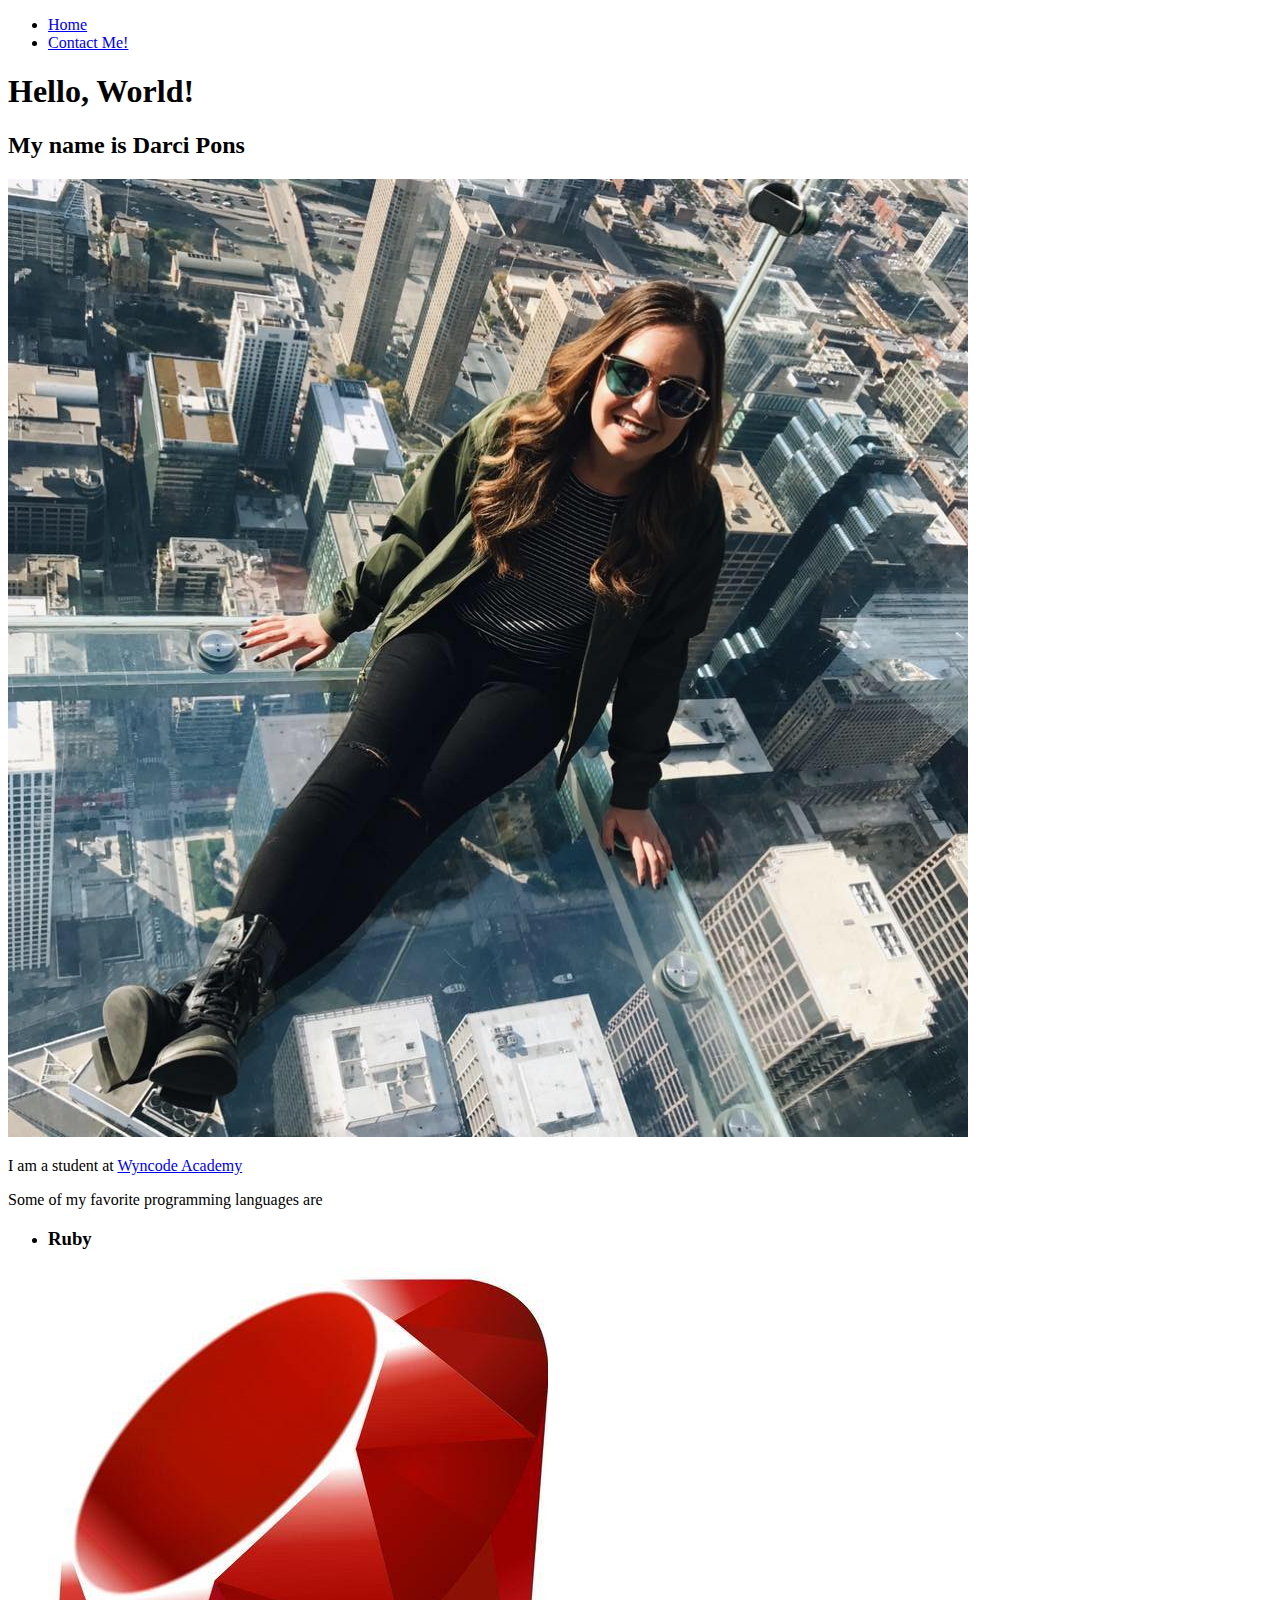
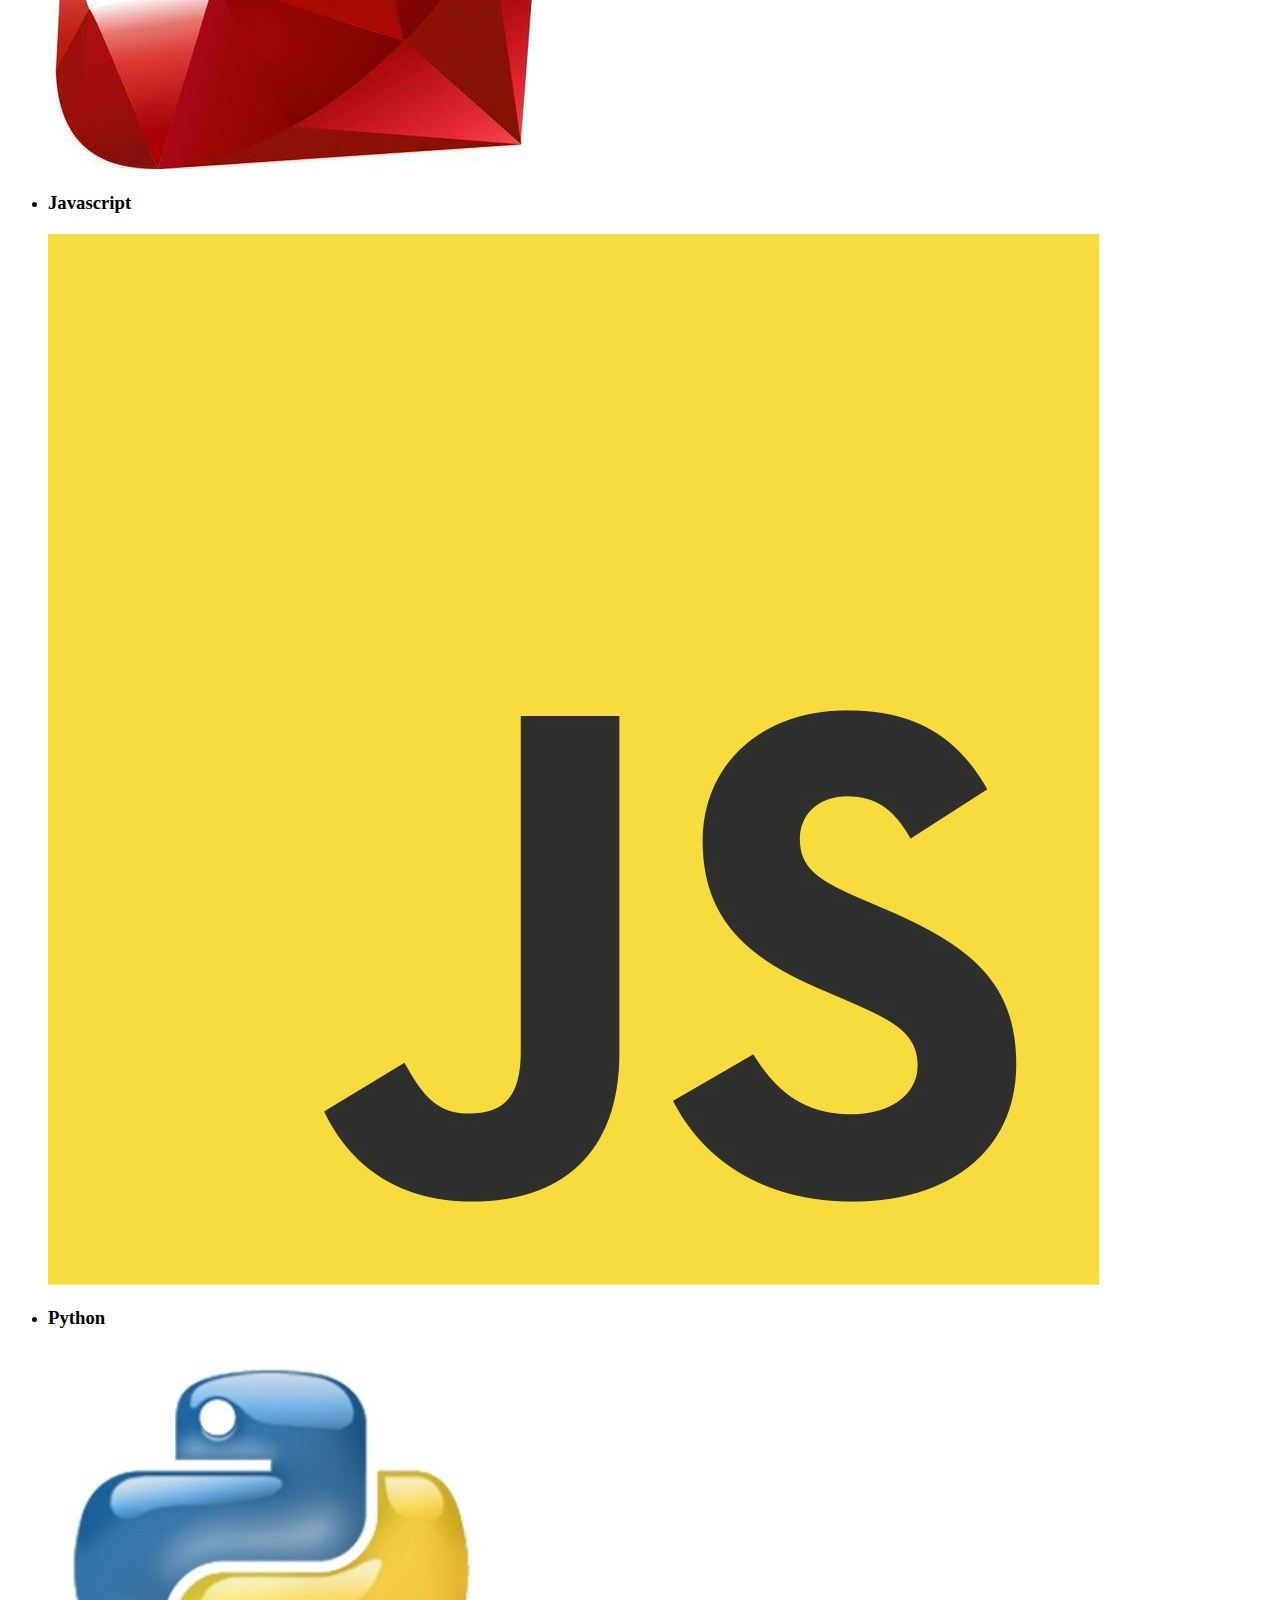
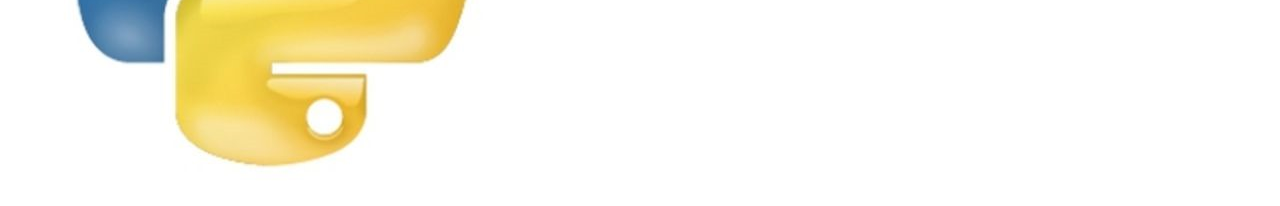
==== Index.html @ 050deab0 "add to files" ====
<!DOCTYPE html>
<html lang="en">
<head>
    <meta charset="UTF-8">
    <meta name="viewport" content="width=device-width, initial-scale=1.0">
    <meta http-equiv="X-UA-Compatible" content="ie=edge">
    <title>All About Me!</title>
</head>
<body>
<nav>
    <ul>
        <li>
          <a href="index.html">Home</a>  
        </li>
        <li>
            <a href="contact.html">Contact Me!</a>
        </li>
    </ul>
</nav>
<main>
    <h1> Hello, World! </h1>
    <h2> My name is Darci Pons</h2>
    <img src="me.jpg" alt="darci-pons"/>
    <p>
    I am a student at 
    <a href="https://www.wyncode.co" target="_blank"> 
        Wyncode Academy
    </a>
</p>
<div>
    <p>Some of my favorite programming languages are</p>
    <ul>
        <li>
            <h3>Ruby</h3>
            <img src="ruby.jpg" alt="ruby"/>
        </li>
        <li>
            <h3>Javascript</h3>
            <img src="js.jpg" alt="js"/>
        </li>
        <li>
            <h3>Python</h3>
            <img src="python.jpg" alt="js"/>
        </li>
        </ul>
</div>
</main>
</body>
</html>
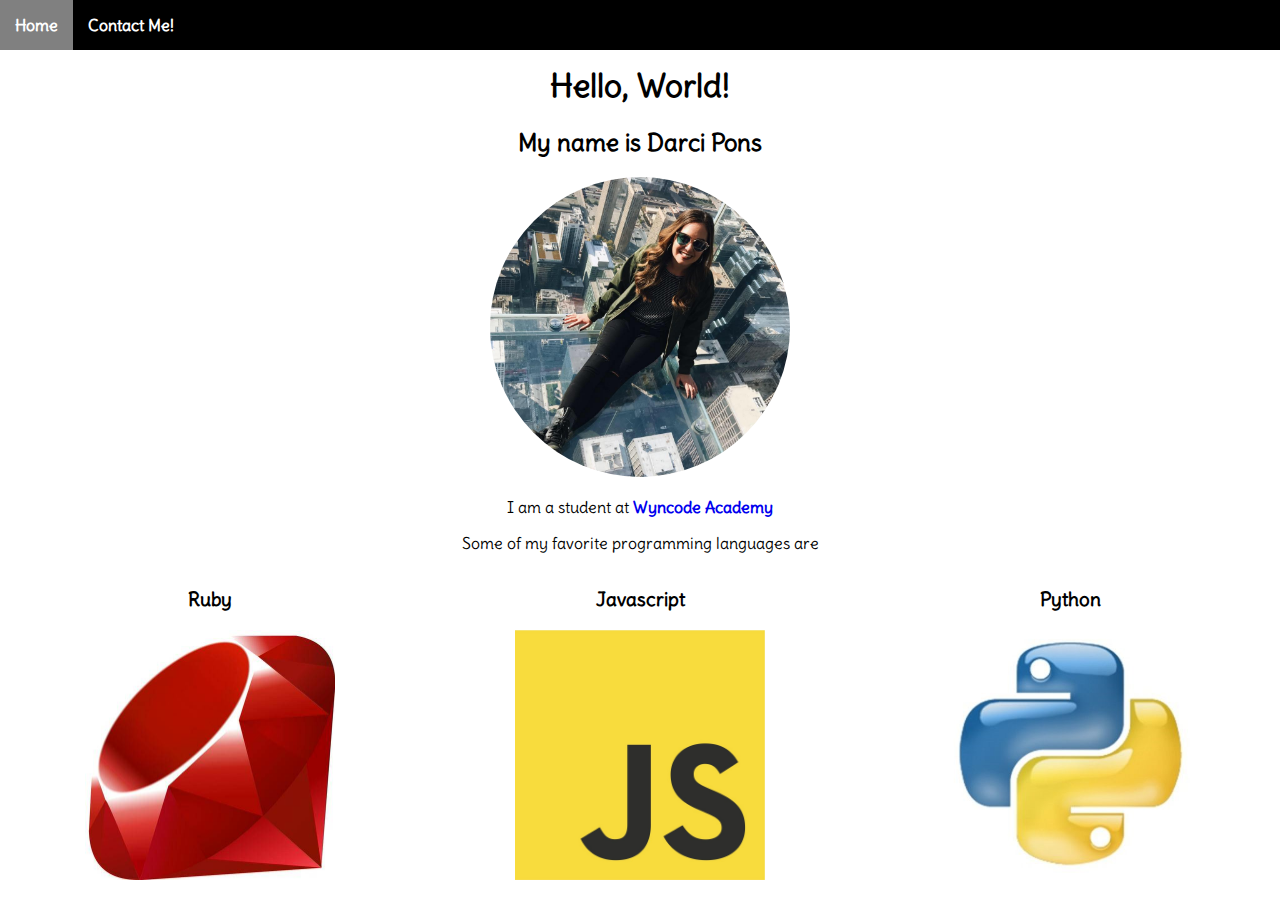
==== commit 606384aa: "add styles to pages" ====
--- a/Index.html
+++ b/Index.html
@@ -5,12 +5,16 @@
     <meta name="viewport" content="width=device-width, initial-scale=1.0">
     <meta http-equiv="X-UA-Compatible" content="ie=edge">
     <title>All About Me!</title>
+    <link href="https://fonts.googleapis.com/css?family=Delius&display=swap" rel="stylesheet">
+    <link rel="stylesheet" href="navbar.css">
+    <link rel="stylesheet" href="global.css">
+    <link rel="stylesheet" href="index.css">
 </head>
 <body>
 <nav>
     <ul>
         <li>
-          <a href="index.html">Home</a>  
+          <a href="index.html" class="current-page">Home</a>  
         </li>
         <li>
             <a href="contact.html">Contact Me!</a>
@@ -20,7 +24,7 @@
 <main>
     <h1> Hello, World! </h1>
     <h2> My name is Darci Pons</h2>
-    <img src="me.jpg" alt="darci-pons"/>
+    <img id="profile-pic" src="me.jpg" alt="darci-pons"/>
     <p>
     I am a student at 
     <a href="https://www.wyncode.co" target="_blank"> 
@@ -29,7 +33,7 @@
 </p>
 <div>
     <p>Some of my favorite programming languages are</p>
-    <ul>
+    <ul id="language-list">
         <li>
             <h3>Ruby</h3>
             <img src="ruby.jpg" alt="ruby"/>
--- a/navbar.css
+++ b/navbar.css
@@ -0,0 +1,28 @@
+nav {
+    background-color: black;
+    position: fixed; 
+    left: 0;
+    top: 0;
+    right: 0;
+    z-index: 3;
+}
+
+nav ul {
+    margin: 0;
+    padding: 0;
+    display: flex;
+}
+
+nav ul li a {
+    color: white; 
+    padding: 15px;
+    display: block;
+}
+
+nav ul li a.current-page {
+    background-color: lightblue; 
+}
+
+nav ul li a:hover {
+    background-color: gray;
+}--- a/global.css
+++ b/global.css
@@ -0,0 +1,22 @@
+body {
+    margin: 0;
+}
+
+a {
+    text-decoration: none;
+    font-weight: bolder;
+}
+
+li {
+    list-style-type: none;
+}
+
+main {
+    margin-top: 65px; 
+}
+
+* {
+    box-sizing: border-box;
+    font-family: 'Delius', handwriting;
+}
+
--- a/index.css
+++ b/index.css
@@ -0,0 +1,30 @@
+main {
+    text-align: center;
+}
+
+#profile-pic {
+    border-radius: 100%;
+    width: 300px;
+    height: 300px;
+    transition: transform 0.3s;
+}
+
+#profile-pic:hover {
+    transform: scale(1.1);
+}
+
+#language-list {
+    display: grid;
+    grid-template-columns: repeat(auto-fit, minmax(250px, 1fr));
+    grid-gap: 10px;
+    padding: 0;
+}
+
+#language-list li { 
+    width: 250px;
+    margin: 0 auto;
+}
+
+#language-list li img{
+    width: 100%;
+}